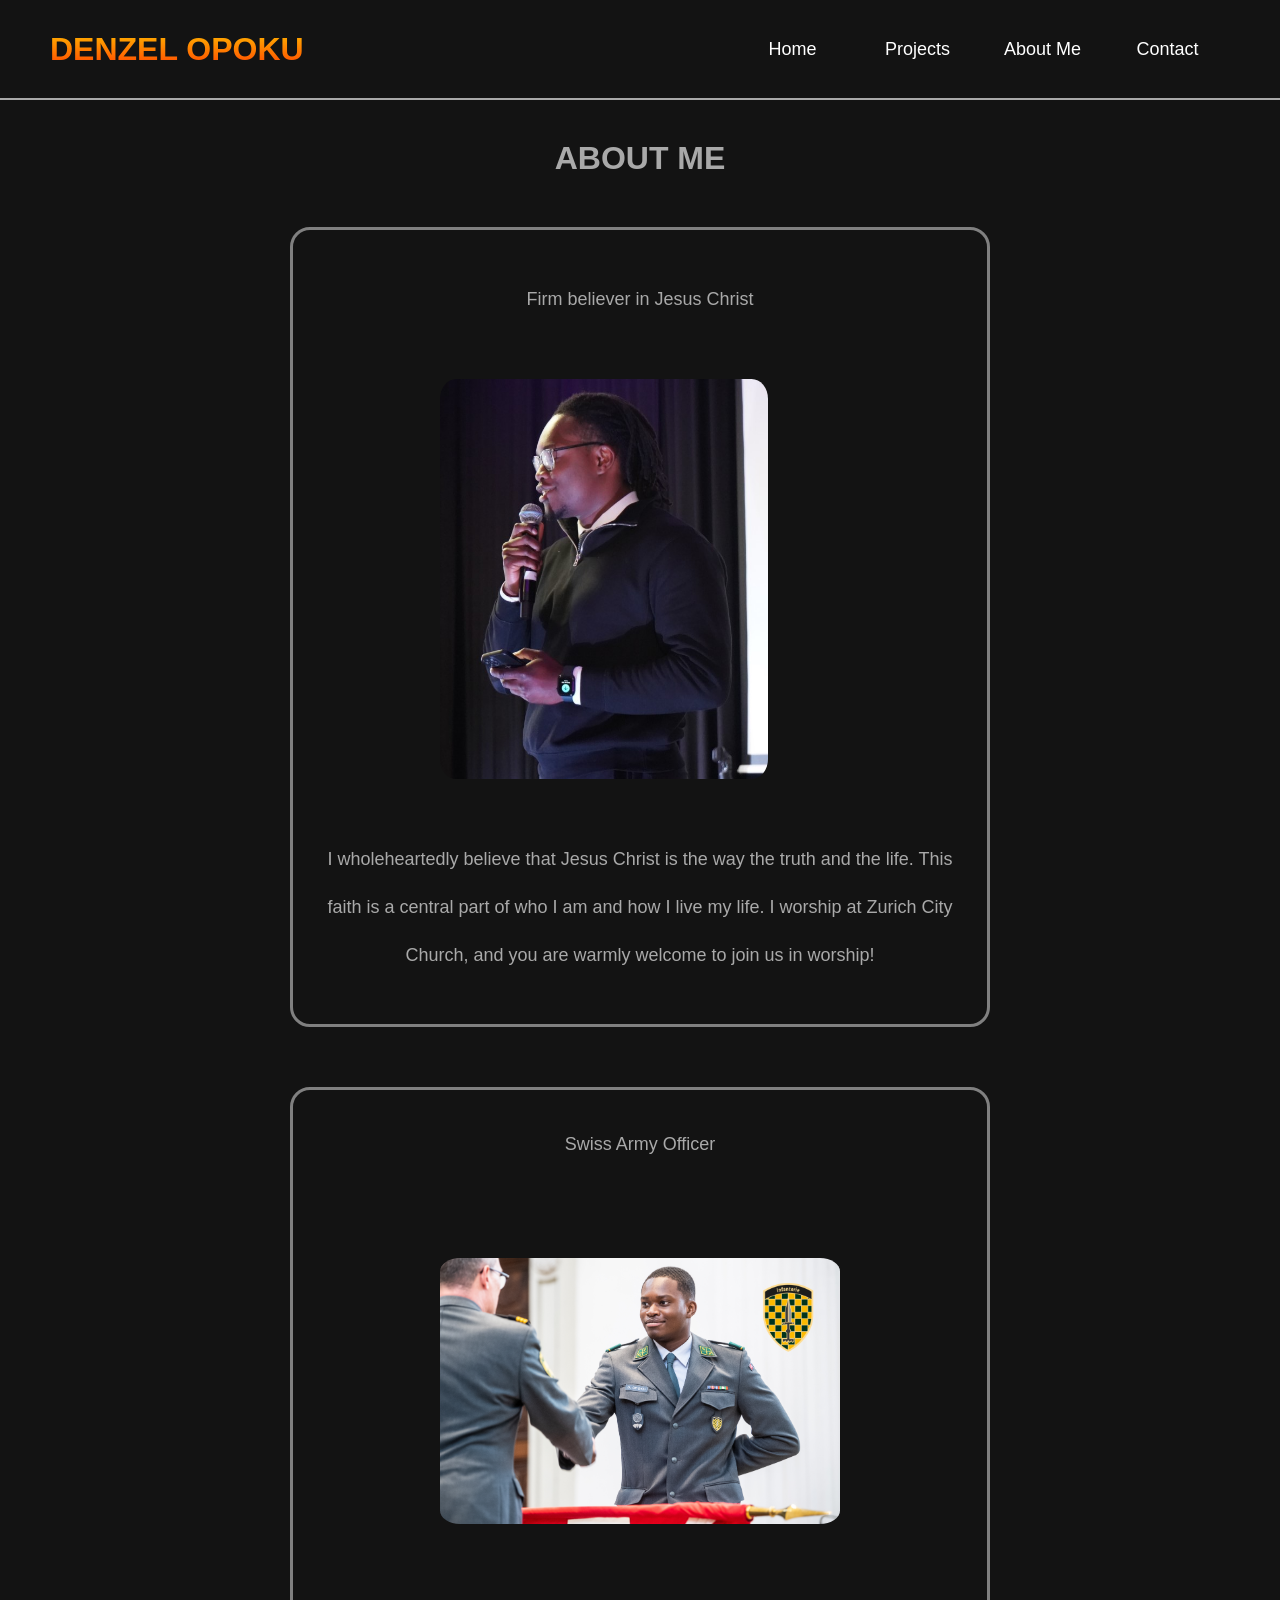
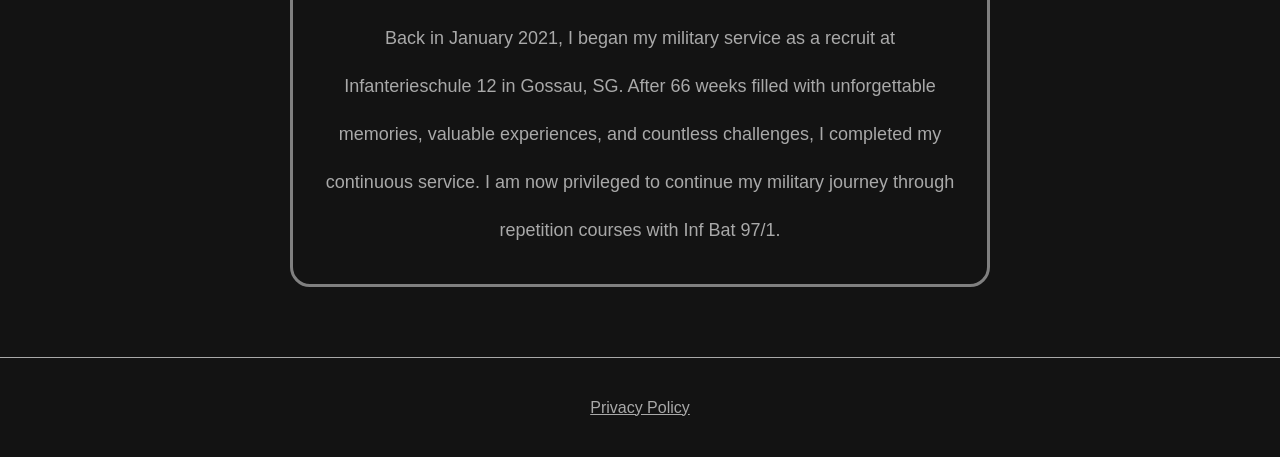
==== aboutme_page.html @ 3991f384 "seperate pages for sections" ====
<!DOCTYPE html>
<html>
    <head>
        <title>DENZO</title>
        <link rel="icon" type="image/jpeg" href="Media/favicon.jpg">       
        <meta charset="UTF-8">
        <meta http-equiv="X-UA-Compatible" content="IE-edge">
        <meta name="viewport" content="width=device-width, initial-scale=1.0">
        <link rel="stylesheet" href="styles.css">
    </head>
    <body>
        <button id="scroll_up">↑</button>
        <div class="navbar">
            <div class="navbar_container">
                <a href="index.html" id ="navbar_logo">DENZEL OPOKU</a>
                <div class="navbar_toggle" id="mobile-menu">
                    <span class="bar"></span>
                    <span class="bar"></span>
                    <span class="bar"></span>
                </div>
                <ul class="navbar_menu">
                    <li class="navbar_item">
                        <a href="https://21denzo.github.io/PersonalWebsite/" class="navbar_links" id="home-page">Home</a>
                    </li>
                    <li class="navbar_item">
                        <a href="projects_page.html" class="navbar_links" id="projects-page">Projects</a>
                    </li>
                    <li class="navbar_item">
                        <a href="aboutme_page.html" class="navbar_links" id="about_me-page">About Me</a>
                    </li>
                    <li class="navbar_item">
                        <a href="contact_page.html" class="navbar_links" id="contact-page">Contact</a>
                    </li>
                </ul>
            </div>
        </div>
        <div class ="main_body">
            <div class = "main_body_item" id="about_me">
                <h1>ABOUT ME</h1>
                <div class="about_me_bar">
                    <div class="about_me_container">
                        <p>Firm believer in Jesus Christ</p>
                        <div class="about_me_pic_container">
                            <img src="Media/church_pic.jpg" alt="">
                        </div>
                        <p>I wholeheartedly believe that Jesus Christ is the way the truth and the life. 
                            This faith is a central part of who I am and how I live my life.
                            I worship at Zurich City Church, and you are warmly welcome to join us in worship!
                        </p>
                    </div>
                    <div class="about_me_container">
                        <p>Swiss Army Officer</p>
                        <div class="about_me_pic_container">
                            <img src="Media/A_058__Print-8756.jpg" alt="">
                        </div>
                        <p> 
                            Back in January 2021, I began my military service as a recruit at Infanterieschule 12 
                            in Gossau, SG. After 66 weeks filled with unforgettable memories, valuable experiences, 
                            and countless challenges, I completed my continuous service. I am now privileged to continue 
                            my military journey through repetition courses with Inf Bat 97/1.
                        </p>
                    </div>
                </div>    
            </div>
        </div>
        <script src="app.js"></script>
    </body>
    <footer>
        <a href="privacypolicy.html"> Privacy Policy </a>
    </footer>
</html>
---- styles.css ----
*{
    box-sizing: border-box;
    margin: 0;
    padding: 0;
    font-family: 'Kumbh Sans', sans-serif;
    scroll-behavior: smooth;
    background-color: #131313;
    color: darkgrey;
    
}

img {
    border-radius: 5%;
}

p {
    color: darkgrey; 
    font-size: 18px; 
    font-family: 'Kumbh Sans', sans-serif; 
    line-height: 3rem; 
    width: 100%;
}

.navbar{
    height: 100px;
    display: flex;
    justify-content: center;
    align-items: center;
    font-size: 18px;
    /*position: sticky;*/
    top: 0;
    z-index: 999;
    border-bottom: 2px solid darkgrey;
}

.navbar_container{
    display:flex;
    justify-content: space-between;
    height: 80px;
    z-index: 1;
    width: 100%;
    max-width: 1300px;
    margin: 0 auto;
    padding: 0 50px;
    
}

#navbar_logo{
    background-color: orange;
    background-image: linear-gradient(to top, red 0%, yellow 100%);
    background-size: 100%;
    -webkit-background-clip: text;
    -moz-background-clip: text;
    -webkit-text-fill-color: transparent;
    -moz-text-fill-color: transparent;
    display: flex;
    align-items: center;
    cursor: pointer;
    text-decoration: none;
    font-size: 2rem;
    font-weight: bold ;
}

.navbar_menu{
    display: flex;
    align-items: center;
    list-style: none;
}

.navbar_item{
    height: 80px;
}

.navbar_links{
    color:white;
    display:flex;
    align-items: center;
    justify-content: center;
    width: 125px;
    text-decoration: none;
    height: 100%;
    transition: all 0.3s ease;
}

.navbar_links:hover{
    color:#9518fc;
    transition: all 0.3s ease;
}



@media screen and (max-width: 960px){
    .navbar_container{
        display:flex;
        justify-content: space-between;
        height:80px;
        z-index: 1;
        width: 100%;
        max-width: 960px;
        padding: 0;
    }

    .navbar_menu {
        display: grid;
        grid-template-columns: auto;
        margin: 0;
        width: 100%;
        position:absolute;
        top: -1000px;
        opacity: 1;
        transition: all 0.5s ease;
        z-index: -1;
        background: #131313;
    }

    .navbar_menu.active {
        background: #131313;
        top: 100px;
        opacity: 1;
        transition: all 0.5s ease;
        z-index: 99;
        height:60vh;
        font-size: 1.6rem;
    }

    #navbar_logo{
        padding-left: 25px;
    }

    .navbar_toggle:hover {
        cursor:pointer;
    }

    .navbar_toggle .bar{
        width:25px;
        height: 3px;
        margin: 5px auto;
        transition: all 0.3s ease-in-out;
        background: #fff;
        display: block;
        cursor: pointer;
    }

    .navbar_item{
        width: 100%;
    }

    .navbar_links{
        text-align:center;
        padding: 2rem;
        width: 100%;
        display: table;
    }

    #mobile-menu{
        position: absolute;
        top: 5%;
        right: 5%;
        transform: translate(5%,20%);
    }

    #mobile-menu.is-active .bar:nth-child(2) {
        opacity: 0;
    }

    #mobile-menu.is-active .bar:nth-child(1) {
        transform: translateY(8px) rotate(45deg);
    }

    #mobile-menu.is-active .bar:nth-child(3) {
        transform: translateY(-8px) rotate(-45deg);
    }
}

.main_body {
    display: flex;
    color : white;
    justify-content: flex-start;
    align-items:center;
    min-height: 800px;
    flex-direction: column;
    gap: 10px;
}

.main_body_item {
    /*border: 2px solid white;*/
    min-height: 800px;
    min-width: 100%;
    display: flex;
    align-items:center;
    justify-content: space-around;
    flex-direction: column;
    gap: 20px;
    padding: 20px;
    margin: 20px;
    text-align: center;
    
}

.home_title_bar {
    max-height: 400px;
    min-width: 80%;
    display: flex;
    align-items:center;
    justify-content: space-evenly;
    flex-direction: row;
    gap: 20px;
    flex-wrap: wrap-reverse;
}


#profile_picture_container {
    /*border: 5px solid red;*/
    display: flex;
    align-items: center;
    justify-content: center;
}

#profile_picture {
    max-width: 300px;
    max-height: 300px;
    border-radius: 5%;
}

.home_text_bar{
    max-width: 80%;
    text-align: center;
}

.profile_title {
    min-width: 480px;
    color: darkgrey;
    font-weight: bold;
    font-size: 3rem;
    text-align: center;
}


.project_bar{
    display: flex;
    flex-direction: row;
    width: 80%;
    height: 600px;
    justify-content: center;
    align-items: center;
}

.project_container{
    border: 3px solid darkgrey;
    display: flex;
    flex-direction: column;
    width: 400px;
    min-width: 300px;
    height: 580px;
    padding: 30px;
    align-items: center;
    justify-content: space-around;
    border-radius: 5px;

}

.project_screenshot_container {
    display: flex;
    align-items: center;
    justify-content: center;
    margin: 5%;
}

.project_screenshot {
    max-width: 100%;
    max-height: 100%;
}

.project_button {
    width: 100%;
    height: 50px;
    border-radius:5px;
    background-color: darkgrey;
    color: black;
    font-weight: bold;
    padding: 5px;
}

.project_button:hover {
    cursor: pointer;
}

.about_me_pic_container{
    display:flex;
    align-items: center;
    width: 400px;
    height:400px;
    max-width: 96%;
    margin: 4%;
}

img {
    max-width: 100%;
    max-height: 100%;
}

.about_me_container{
    display: flex;
    flex-direction: column;
    width: auto;
    height: 800px;
    max-width: 700px;
    padding: 30px;
    margin: 30px;
    align-items: center;
    justify-content: space-around;
    border: 3px solid grey;
    border-radius: 20px    
}

.about_me_bar{
    display: flex;
    align-items: flex-start;
    justify-content: space-around;
    flex-wrap: wrap;
    width: 100%;
}


.form_container{
    border: 3px solid grey;
    border-radius: 5%;
    display: flex;
    align-items: center;
    justify-content: center;
    min-width: 600px;
    min-height: 600px;
}

form {
    display: flex;
    flex-direction: column;
    align-items: center;
    justify-content: space-around;
    width: 500px;
    height: 500px;
    max-width: 100%;
}

form input{
    border: 2px solid darkgray;
    border-radius: 5px;
    width: 400px;
    height: 50px;
    padding: 5px;
}
form textarea{
    border: 2px solid darkgray;
    border-radius: 5px;
    width: 400px;
    height: 50px;
    padding: 5px;
}

#scroll_up{
    position: fixed;           /* Sticks to viewport */
    bottom: 20px;              /* Distance from bottom */
    right: 20px;               /* Distance from right */
    z-index: 1000;             /* Always on top */
    background-color: lightgrey; /* Button color */
    color: black;
    border: none;
    padding: 12px 16px;
    border-radius: 50%;
    font-size: 18px;
    cursor: pointer;
    display: none;

}

footer {
    width: 100%;
    height: 100px;
    border-top: 1px solid darkgray;
    display: flex;
    align-items: center;
    justify-content: center;

}
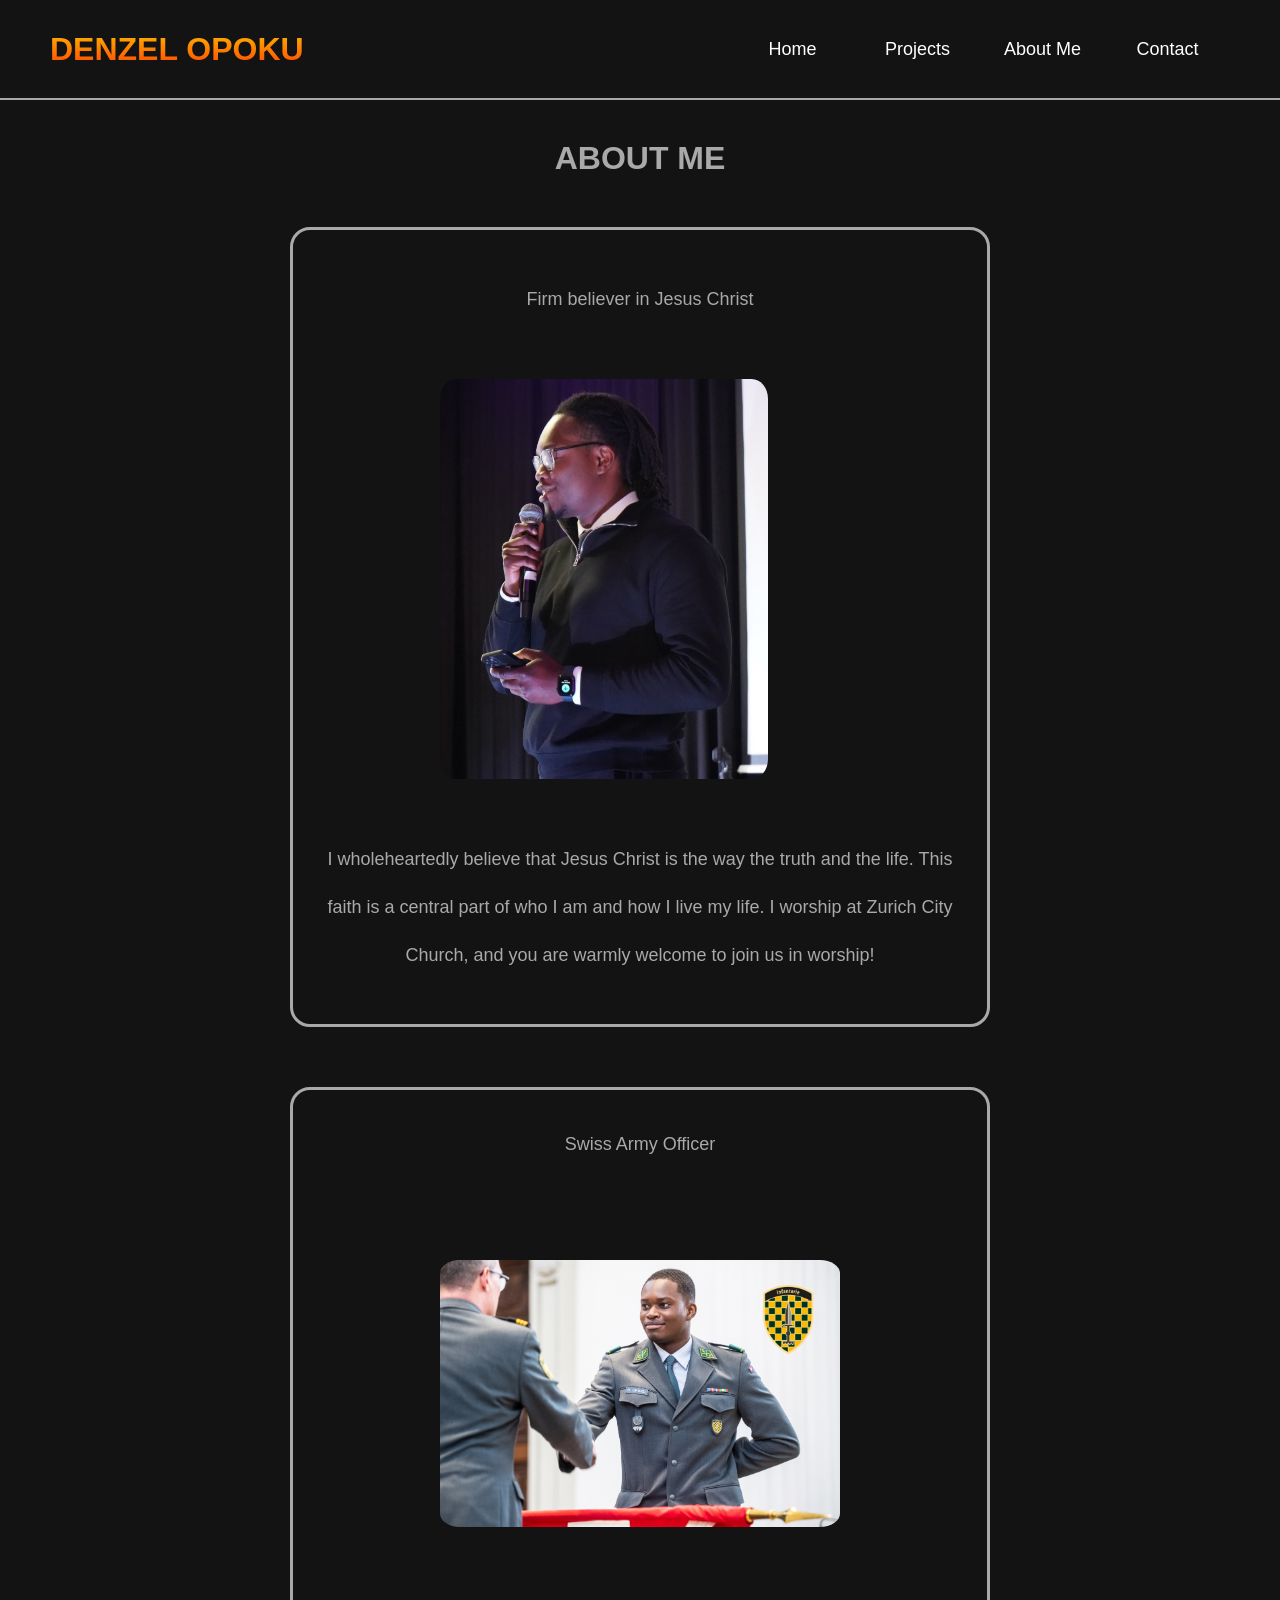
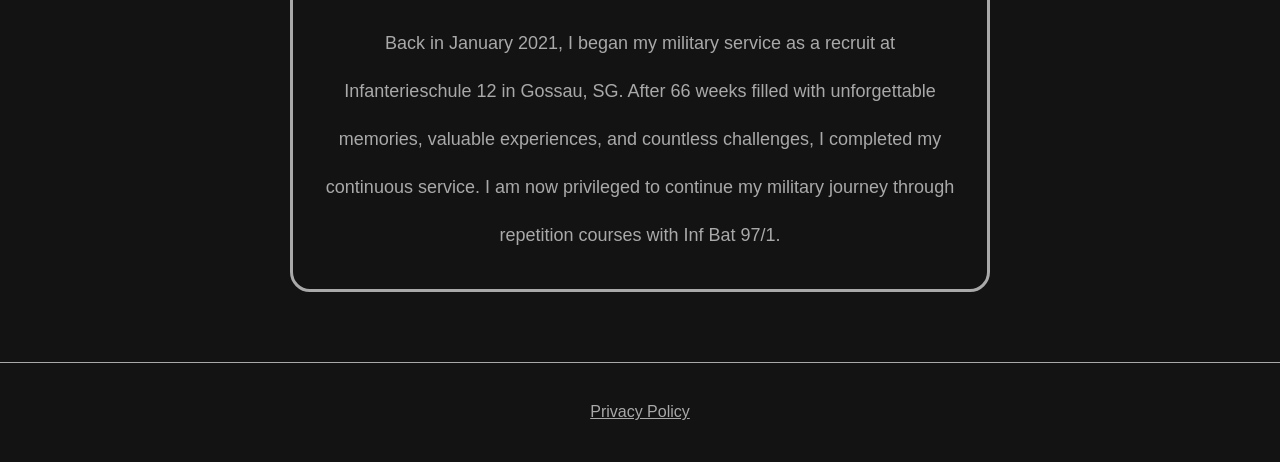
==== commit 18bdb062: "-" ====
--- a/aboutme_page.html
+++ b/aboutme_page.html
@@ -20,7 +20,7 @@
                 </div>
                 <ul class="navbar_menu">
                     <li class="navbar_item">
-                        <a href="https://21denzo.github.io/PersonalWebsite/" class="navbar_links" id="home-page">Home</a>
+                        <a href="index.html" class="navbar_links" id="home-page">Home</a>
                     </li>
                     <li class="navbar_item">
                         <a href="projects_page.html" class="navbar_links" id="projects-page">Projects</a>
--- a/styles.css
+++ b/styles.css
@@ -249,13 +249,13 @@
     border: 3px solid darkgrey;
     display: flex;
     flex-direction: column;
-    width: 400px;
-    min-width: 300px;
+    width: 90dvw;
+    max-width: 400px;
     height: 580px;
     padding: 30px;
     align-items: center;
     justify-content: space-around;
-    border-radius: 5px;
+    border-radius: 20px;
 
 }
 
@@ -302,14 +302,14 @@
 .about_me_container{
     display: flex;
     flex-direction: column;
-    width: auto;
-    height: 800px;
-    max-width: 700px;
+    align-items: center;
+    justify-content: space-around;
+    min-height: 800px;
+    max-width: 90dvw;
+    width: 700px;
     padding: 30px;
     margin: 30px;
-    align-items: center;
-    justify-content: space-around;
-    border: 3px solid grey;
+    border: 3px solid darkgrey;
     border-radius: 20px    
 }
 
@@ -323,13 +323,14 @@
 
 
 .form_container{
+    display:flex;
+    flex-direction: column;
+    justify-content: space-around;
     border: 3px solid grey;
     border-radius: 5%;
-    display: flex;
-    align-items: center;
-    justify-content: center;
-    min-width: 600px;
-    min-height: 600px;
+    width: 90dvw;
+    max-width: 600px;
+    height: 800px;
 }
 
 form {
@@ -337,23 +338,25 @@
     flex-direction: column;
     align-items: center;
     justify-content: space-around;
-    width: 500px;
+    width: 100%;
     height: 500px;
-    max-width: 100%;
-}
+}
+
+
 
 form input{
     border: 2px solid darkgray;
     border-radius: 5px;
-    width: 400px;
+    width: 90%;
     height: 50px;
     padding: 5px;
 }
+
 form textarea{
     border: 2px solid darkgray;
     border-radius: 5px;
-    width: 400px;
-    height: 50px;
+    width: 90%;
+    height: 200px;
     padding: 5px;
 }
 
